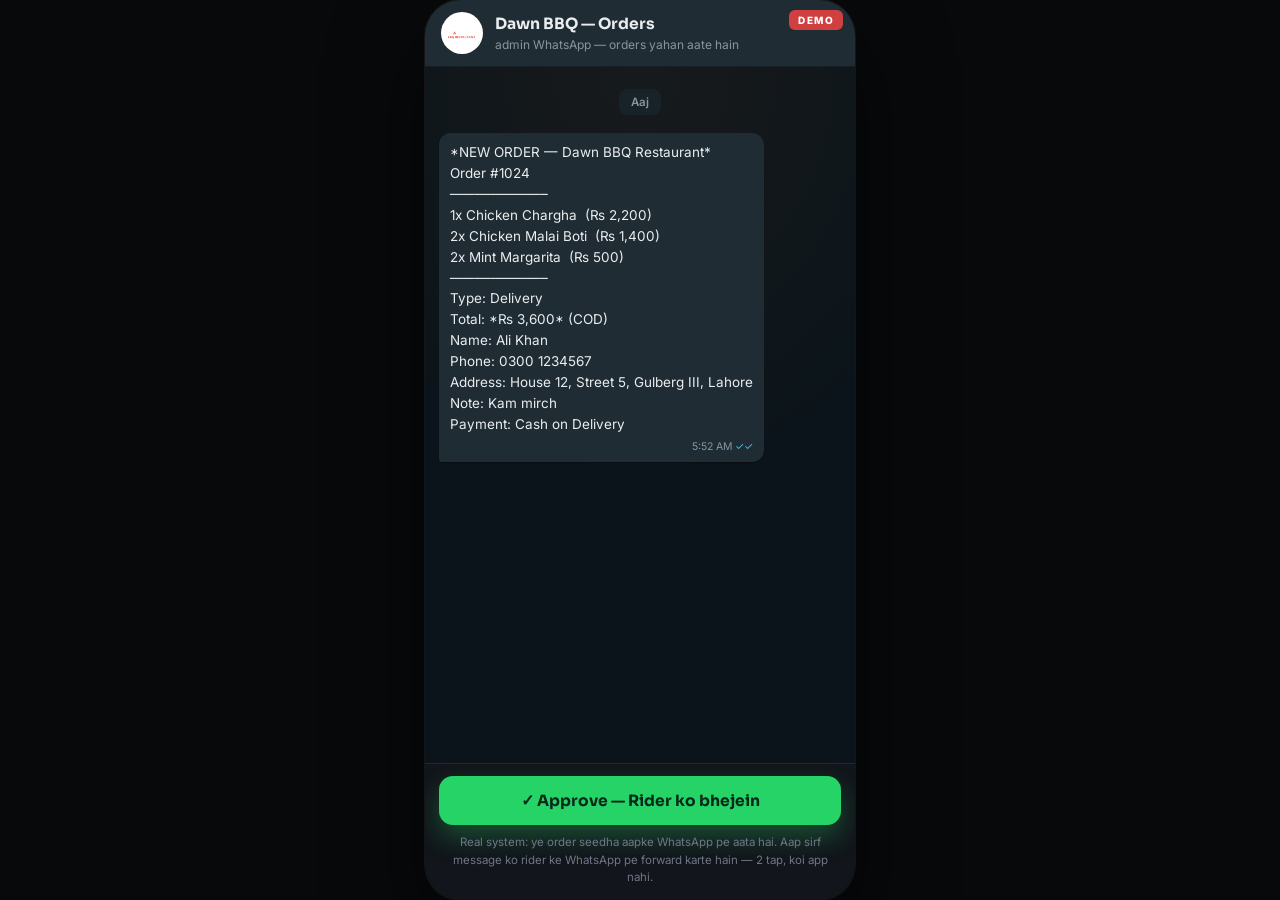
==== admin.html @ aded6132 "Dawn BBQ Restaurant - WhatsApp ordering demo (client menu)" ====
<!DOCTYPE html>
<html lang="en">
<head>
  <meta charset="UTF-8" />
  <meta name="viewport" content="width=device-width, initial-scale=1, viewport-fit=cover" />
  <meta name="theme-color" content="#0b141a" />
  <title>Dawn — Admin WhatsApp (Demo)</title>
  <link rel="icon" href="icon.svg" type="image/svg+xml" />
  <link rel="preconnect" href="https://fonts.googleapis.com" />
  <link rel="preconnect" href="https://fonts.gstatic.com" crossorigin />
  <link href="https://fonts.googleapis.com/css2?family=Inter:wght@400;500;600;700&family=Sora:wght@600;700;800&display=swap" rel="stylesheet" />
  <link rel="stylesheet" href="css/style.css" />
</head>
<body>
  <div class="phone">
    <span class="demo-tag">DEMO</span>

    <header class="wa-top">
      <div class="wa-av"><img src="img/logo.png" alt="Dawn BBQ Restaurant" /></div>
      <div>
        <b>Dawn BBQ — Orders</b>
        <small>admin WhatsApp — orders yahan aate hain</small>
      </div>
    </header>

    <div class="chat" id="chat"></div>

    <div class="approve-bar">
      <button class="approve-btn" id="approveBtn" type="button">
        ✓ Approve — Rider ko bhejein
      </button>
      <p class="approve-note" id="approveNote">
        Real system: ye order seedha aapke WhatsApp pe aata hai. Aap sirf message ko rider ke WhatsApp pe forward karte hain — 2 tap, koi app nahi.
      </p>
    </div>
  </div>

  <script src="js/config.js"></script>
  <script src="js/admin.js"></script>
</body>
</html>
---- css/style.css ----
/* ============================================================
   Dawn — demo app theme (dark premium / food-app look)
   ============================================================ */
:root {
  --bg: #0e1013;
  --bg-2: #12151b;
  --panel: #171b23;
  --panel-2: #1d222c;
  --line: rgba(255, 255, 255, 0.08);
  --line-2: rgba(255, 255, 255, 0.16);
  --txt: #f4f5f7;
  --mut: #a6aebe;
  --dim: #6e7788;
  --flame: linear-gradient(135deg, #fb923c 0%, #f97316 45%, #ef4444 100%);
  --amber: #fb923c;
  --red: #ef4444;
  --wa: #25d366;
  --radius: 18px;
  --shadow: 0 20px 50px rgba(0, 0, 0, 0.45);
}

* { margin: 0; padding: 0; box-sizing: border-box; -webkit-tap-highlight-color: transparent; }
html, body { height: 100%; }

body {
  font-family: "Inter", system-ui, sans-serif;
  background: #08090b;
  color: var(--mut);
  display: flex;
  justify-content: center;
  align-items: center;
  overflow: hidden;
}

h1, h2, h3, h4, .num { font-family: "Sora", "Inter", sans-serif; color: var(--txt); }
button { font: inherit; cursor: pointer; border: none; background: none; color: inherit; }
input, select, textarea { font: inherit; }
a { color: inherit; text-decoration: none; }

/* ---------- Phone frame ---------- */
.phone {
  position: relative;
  width: min(430px, 100%);
  height: min(900px, 100dvh);
  background: var(--bg);
  border-radius: 36px;
  overflow: hidden;
  display: flex;
  flex-direction: column;
  box-shadow: 0 0 0 1px rgba(255, 255, 255, 0.06), 0 40px 90px rgba(0, 0, 0, 0.6);
}

@media (max-width: 480px) {
  .phone { width: 100%; height: 100dvh; border-radius: 0; box-shadow: none; }
}

/* ---------- Top bar ---------- */
.app-top {
  flex-shrink: 0;
  display: flex;
  align-items: center;
  justify-content: space-between;
  gap: 12px;
  padding: 16px 18px 12px;
  background: linear-gradient(180deg, rgba(251, 146, 60, 0.12), transparent);
  border-bottom: 1px solid var(--line);
}

.brand { display: flex; align-items: center; gap: 10px; min-width: 0; }

.brand-logo {
  width: 40px;
  height: 40px;
  border-radius: 12px;
  background: #fff;
  display: grid;
  place-items: center;
  font-family: "Sora", sans-serif;
  font-weight: 800;
  font-size: 19px;
  color: #fff;
  flex-shrink: 0;
  overflow: hidden;
}
.brand-logo img { width: 100%; height: 100%; object-fit: contain; }

.brand b { display: block; font-family: "Sora", sans-serif; font-size: 17px; color: var(--txt); letter-spacing: -0.3px; }
.brand small { font-size: 11.5px; color: var(--dim); }

.status {
  font-size: 11px;
  font-weight: 700;
  color: #34d399;
  background: rgba(52, 211, 153, 0.12);
  border: 1px solid rgba(52, 211, 153, 0.3);
  border-radius: 999px;
  padding: 6px 11px;
  white-space: nowrap;
}

.status::before { content: "●"; margin-right: 5px; font-size: 9px; }

/* ---------- Views ---------- */
.view { flex: 1; overflow-y: auto; overscroll-behavior: contain; padding: 16px 16px 110px; display: none; }
.view.active { display: block; }
.view::-webkit-scrollbar { width: 0; }

.hero-note {
  font-size: 12.5px;
  color: var(--dim);
  padding: 10px 12px;
  border: 1px dashed var(--line-2);
  border-radius: 12px;
  margin-bottom: 16px;
  line-height: 1.5;
}
.hero-note a { color: var(--amber); font-weight: 600; }

/* ---------- Category chips ---------- */
.chips {
  display: flex;
  gap: 8px;
  overflow-x: auto;
  padding-bottom: 12px;
  margin-bottom: 6px;
  position: sticky;
  top: -16px;
  background: var(--bg);
  z-index: 5;
}
.chips::-webkit-scrollbar { display: none; }

.chip {
  flex-shrink: 0;
  font-size: 13px;
  font-weight: 600;
  color: var(--mut);
  background: var(--panel);
  border: 1px solid var(--line);
  border-radius: 999px;
  padding: 9px 16px;
  transition: all 0.15s ease;
}

.chip.active {
  color: #fff;
  background: var(--flame);
  border-color: transparent;
  box-shadow: 0 8px 20px rgba(249, 115, 22, 0.35);
}

.cat-title { font-size: 15px; font-weight: 700; margin: 18px 0 12px; letter-spacing: -0.2px; }

/* ---------- Item cards ---------- */
.item {
  display: flex;
  gap: 13px;
  align-items: center;
  background: var(--panel);
  border: 1px solid var(--line);
  border-radius: var(--radius);
  padding: 14px;
  margin-bottom: 10px;
  transition: border-color 0.15s ease;
}
.item:has(.qty-btn) { border-color: rgba(251, 146, 60, 0.4); }

.item-img {
  width: 62px;
  height: 62px;
  border-radius: 14px;
  background: var(--panel-2);
  border: 1px solid var(--line);
  overflow: hidden;
  flex-shrink: 0;
}
.item-img img { width: 100%; height: 100%; object-fit: cover; display: block; }

.item-body { flex: 1; min-width: 0; }
.item-body h3 { font-size: 15px; font-weight: 700; letter-spacing: -0.2px; }
.item-body p { font-size: 12.5px; color: var(--dim); margin-top: 3px; line-height: 1.4; }
.item-tag {
  display: inline-block;
  font-size: 10px;
  font-weight: 700;
  letter-spacing: 0.6px;
  text-transform: uppercase;
  color: var(--amber);
  background: rgba(251, 146, 60, 0.12);
  border-radius: 6px;
  padding: 2px 7px;
  margin-top: 6px;
}

.item-side { display: flex; flex-direction: column; align-items: flex-end; gap: 8px; flex-shrink: 0; }
.item-price { font-family: "Sora", sans-serif; font-size: 15px; font-weight: 800; color: var(--txt); white-space: nowrap; }

.add-btn {
  width: 34px;
  height: 34px;
  border-radius: 50%;
  background: var(--flame);
  color: #fff;
  font-size: 20px;
  font-weight: 600;
  line-height: 1;
  display: grid;
  place-items: center;
  box-shadow: 0 6px 16px rgba(249, 115, 22, 0.35);
  transition: transform 0.12s ease;
}
.add-btn:active { transform: scale(0.9); }

.qty { display: flex; align-items: center; gap: 10px; background: var(--panel-2); border-radius: 999px; padding: 3px; }
.qty-btn { width: 28px; height: 28px; border-radius: 50%; background: rgba(255, 255, 255, 0.08); color: var(--txt); font-size: 16px; display: grid; place-items: center; }
.qty span { font-family: "Sora", sans-serif; font-size: 13.5px; font-weight: 700; color: var(--txt); min-width: 14px; text-align: center; }

/* ---------- Floating cart bar ---------- */
.cart-bar {
  position: absolute;
  left: 14px;
  right: 14px;
  bottom: 76px;
  z-index: 20;
  display: none;
  align-items: center;
  justify-content: space-between;
  gap: 12px;
  background: var(--flame);
  border-radius: 16px;
  padding: 13px 18px;
  color: #fff;
  box-shadow: 0 16px 36px rgba(239, 68, 68, 0.4);
  cursor: pointer;
  animation: rise 0.25s ease;
}
.cart-bar.show { display: flex; }
.cart-bar b { font-family: "Sora", sans-serif; font-size: 14px; }
.cart-bar span { font-size: 12.5px; opacity: 0.9; }
.cart-bar i { font-style: normal; font-size: 20px; }

@keyframes rise { from { transform: translateY(12px); opacity: 0; } }

/* ---------- Tabbar ---------- */
.tabbar {
  position: absolute;
  left: 0;
  right: 0;
  bottom: 0;
  z-index: 30;
  display: grid;
  grid-template-columns: repeat(3, 1fr);
  background: rgba(18, 21, 27, 0.92);
  backdrop-filter: blur(16px);
  border-top: 1px solid var(--line);
  padding: 8px 8px calc(10px + env(safe-area-inset-bottom));
}

.tab { display: flex; flex-direction: column; align-items: center; gap: 3px; font-size: 11px; font-weight: 600; color: var(--dim); padding: 6px; position: relative; }
.tab .ic { font-size: 19px; line-height: 1; }
.tab.active { color: var(--amber); }

.tab-badge {
  position: absolute;
  top: 2px;
  right: calc(50% - 22px);
  min-width: 17px;
  height: 17px;
  border-radius: 999px;
  background: var(--red);
  color: #fff;
  font-size: 10px;
  font-weight: 800;
  display: none;
  place-items: center;
  padding: 0 4px;
}
.tab-badge.show { display: grid; }

/* ---------- Cart view ---------- */
.cart-line {
  display: flex;
  align-items: center;
  gap: 12px;
  background: var(--panel);
  border: 1px solid var(--line);
  border-radius: 14px;
  padding: 13px 14px;
  margin-bottom: 10px;
}
.cart-line .info { flex: 1; min-width: 0; }
.cart-line .info b { display: block; font-size: 14px; color: var(--txt); font-weight: 600; }
.cart-line .info span { font-size: 12.5px; color: var(--dim); }
.cart-line .line-price { font-family: "Sora", sans-serif; font-weight: 700; font-size: 14px; color: var(--txt); white-space: nowrap; }

.type-toggle { display: grid; grid-template-columns: 1fr 1fr; gap: 8px; margin: 18px 0 14px; }
.type-btn { padding: 12px; border-radius: 12px; background: var(--panel); border: 1px solid var(--line); color: var(--mut); font-weight: 600; font-size: 14px; }
.type-btn.active { background: rgba(251, 146, 60, 0.12); border-color: rgba(251, 146, 60, 0.5); color: var(--amber); }

.field { margin-bottom: 12px; }
.field label { display: block; font-size: 11.5px; font-weight: 700; letter-spacing: 1px; text-transform: uppercase; color: var(--dim); margin-bottom: 7px; }
.field input, .field textarea {
  width: 100%;
  background: var(--panel);
  border: 1px solid var(--line-2);
  border-radius: 12px;
  color: var(--txt);
  padding: 13px 14px;
  font-size: 15px;
  outline: none;
  transition: border-color 0.15s ease, box-shadow 0.15s ease;
}
.field input::placeholder, .field textarea::placeholder { color: var(--dim); }
.field input:focus, .field textarea:focus { border-color: var(--amber); box-shadow: 0 0 0 3px rgba(251, 146, 60, 0.18); }
.field textarea { min-height: 74px; resize: vertical; }
.field.err input, .field.err textarea { border-color: #f87171; }

.totals { border-top: 1px solid var(--line); margin-top: 16px; padding-top: 14px; display: flex; flex-direction: column; gap: 8px; }
.totals .row { display: flex; justify-content: space-between; font-size: 14px; }
.totals .row.grand { font-family: "Sora", sans-serif; font-weight: 800; font-size: 18px; color: var(--txt); padding-top: 8px; border-top: 1px dashed var(--line-2); margin-top: 4px; }
.totals .row.grand span:last-child { color: var(--amber); }

.form-err { color: #f87171; font-size: 13px; font-weight: 600; margin-top: 12px; display: none; }
.form-err.show { display: block; }

.wa-btn {
  width: 100%;
  margin-top: 16px;
  display: flex;
  align-items: center;
  justify-content: center;
  gap: 10px;
  background: var(--wa);
  color: #06281a;
  font-family: "Sora", sans-serif;
  font-weight: 700;
  font-size: 16px;
  border-radius: 16px;
  padding: 16px;
  box-shadow: 0 14px 30px rgba(37, 211, 102, 0.3);
  transition: transform 0.12s ease;
}
.wa-btn:active { transform: scale(0.98); }
.wa-btn svg { width: 21px; height: 21px; fill: currentColor; }

.empty { text-align: center; padding: 60px 20px; color: var(--dim); }
.empty .big { font-size: 44px; margin-bottom: 12px; }
.empty p { font-size: 14px; line-height: 1.6; }

/* ---------- Success ---------- */
.success { text-align: center; padding: 30px 8px; }
.success .tick {
  width: 84px;
  height: 84px;
  margin: 0 auto 20px;
  border-radius: 50%;
  background: rgba(37, 211, 102, 0.12);
  border: 1px solid rgba(37, 211, 102, 0.4);
  display: grid;
  place-items: center;
  font-size: 40px;
}
.success h2 { font-size: 22px; letter-spacing: -0.5px; margin-bottom: 8px; }
.success p { font-size: 14px; line-height: 1.65; max-width: 300px; margin: 0 auto; }

.steps { text-align: left; margin: 26px auto 0; max-width: 320px; display: flex; flex-direction: column; gap: 14px; }
.step { display: flex; gap: 12px; align-items: flex-start; }
.step i {
  flex-shrink: 0;
  width: 26px;
  height: 26px;
  border-radius: 50%;
  background: var(--flame);
  color: #fff;
  font-style: normal;
  font-family: "Sora", sans-serif;
  font-weight: 800;
  font-size: 12.5px;
  display: grid;
  place-items: center;
}
.step b { display: block; font-size: 14px; color: var(--txt); font-weight: 600; }
.step span { font-size: 12.5px; color: var(--dim); line-height: 1.5; }

.ghost-link { display: inline-block; margin-top: 22px; color: var(--amber); font-weight: 700; font-size: 14px; border-bottom: 1px solid rgba(251, 146, 60, 0.4); padding-bottom: 2px; }

/* ---------- How tab ---------- */
.how-step { display: flex; gap: 14px; background: var(--panel); border: 1px solid var(--line); border-radius: var(--radius); padding: 18px; margin-bottom: 12px; }
.how-step .ic { width: 46px; height: 46px; border-radius: 13px; background: rgba(251, 146, 60, 0.12); display: grid; place-items: center; font-size: 22px; flex-shrink: 0; }
.how-step h3 { font-size: 15.5px; margin-bottom: 4px; }
.how-step p { font-size: 13px; line-height: 1.55; color: var(--dim); }

/* ---------- Toast ---------- */
.toast {
  position: absolute;
  left: 50%;
  bottom: 150px;
  transform: translateX(-50%) translateY(10px);
  z-index: 60;
  background: var(--panel-2);
  border: 1px solid var(--line-2);
  color: var(--txt);
  font-size: 13px;
  font-weight: 600;
  border-radius: 999px;
  padding: 11px 20px;
  box-shadow: var(--shadow);
  opacity: 0;
  pointer-events: none;
  transition: opacity 0.25s ease, transform 0.25s ease;
  white-space: nowrap;
}
.toast.show { opacity: 1; transform: translateX(-50%) translateY(0); }

/* ============================================================
   ADMIN (WhatsApp simulation)
   ============================================================ */
.wa-top {
  flex-shrink: 0;
  display: flex;
  align-items: center;
  gap: 12px;
  background: #1f2c33;
  padding: 12px 16px;
  border-bottom: 1px solid rgba(0, 0, 0, 0.3);
}
.wa-av { width: 42px; height: 42px; border-radius: 50%; background: #fff; display: grid; place-items: center; font-family: "Sora", sans-serif; font-weight: 800; color: #fff; flex-shrink: 0; overflow: hidden; }
.wa-av img { width: 100%; height: 100%; object-fit: contain; }
.wa-top b { display: block; color: #e9edef; font-family: "Sora", sans-serif; font-size: 15.5px; }
.wa-top small { color: #8696a0; font-size: 12px; }

.chat {
  flex: 1;
  overflow-y: auto;
  padding: 18px 14px 20px;
  background:
    radial-gradient(80% 60% at 50% 0%, rgba(251, 146, 60, 0.05), transparent),
    #0b141a;
  display: flex;
  flex-direction: column;
  gap: 10px;
}
.chat::-webkit-scrollbar { width: 0; }

.chat-date { align-self: center; background: #182229; color: #8696a0; font-size: 11.5px; font-weight: 600; border-radius: 8px; padding: 6px 12px; margin: 4px 0 8px; }

.bubble {
  max-width: 86%;
  background: #202c33;
  border-radius: 12px 12px 12px 3px;
  padding: 9px 11px 7px;
  color: #e9edef;
  font-size: 13.5px;
  line-height: 1.55;
  white-space: pre-wrap;
  word-break: break-word;
  box-shadow: 0 1px 1px rgba(0, 0, 0, 0.3);
  align-self: flex-start;
  animation: pop 0.3s ease;
}
.bubble.out { background: #005c4b; border-radius: 12px 12px 3px 12px; align-self: flex-end; }
.bubble .meta { display: block; text-align: right; font-size: 10.5px; color: #8696a0; margin-top: 4px; }
.bubble .meta::after { content: " ✓✓"; color: #53bdeb; }

@keyframes pop { from { transform: translateY(8px) scale(0.97); opacity: 0; } }

.approve-bar {
  flex-shrink: 0;
  padding: 12px 14px calc(14px + env(safe-area-inset-bottom));
  background: var(--bg-2);
  border-top: 1px solid var(--line);
}

.approve-btn {
  width: 100%;
  display: flex;
  align-items: center;
  justify-content: center;
  gap: 10px;
  background: var(--wa);
  color: #06281a;
  font-family: "Sora", sans-serif;
  font-weight: 700;
  font-size: 15.5px;
  border-radius: 14px;
  padding: 15px;
  box-shadow: 0 12px 26px rgba(37, 211, 102, 0.3);
}
.approve-btn:disabled { opacity: 0.55; box-shadow: none; cursor: default; }

.approve-note { font-size: 11.5px; color: var(--dim); text-align: center; margin-top: 9px; line-height: 1.5; }
.demo-tag {
  position: absolute;
  top: 10px;
  right: 12px;
  z-index: 40;
  font-size: 10px;
  font-weight: 800;
  letter-spacing: 1.4px;
  color: #fff;
  background: rgba(239, 68, 68, 0.85);
  border-radius: 6px;
  padding: 4px 9px;
}
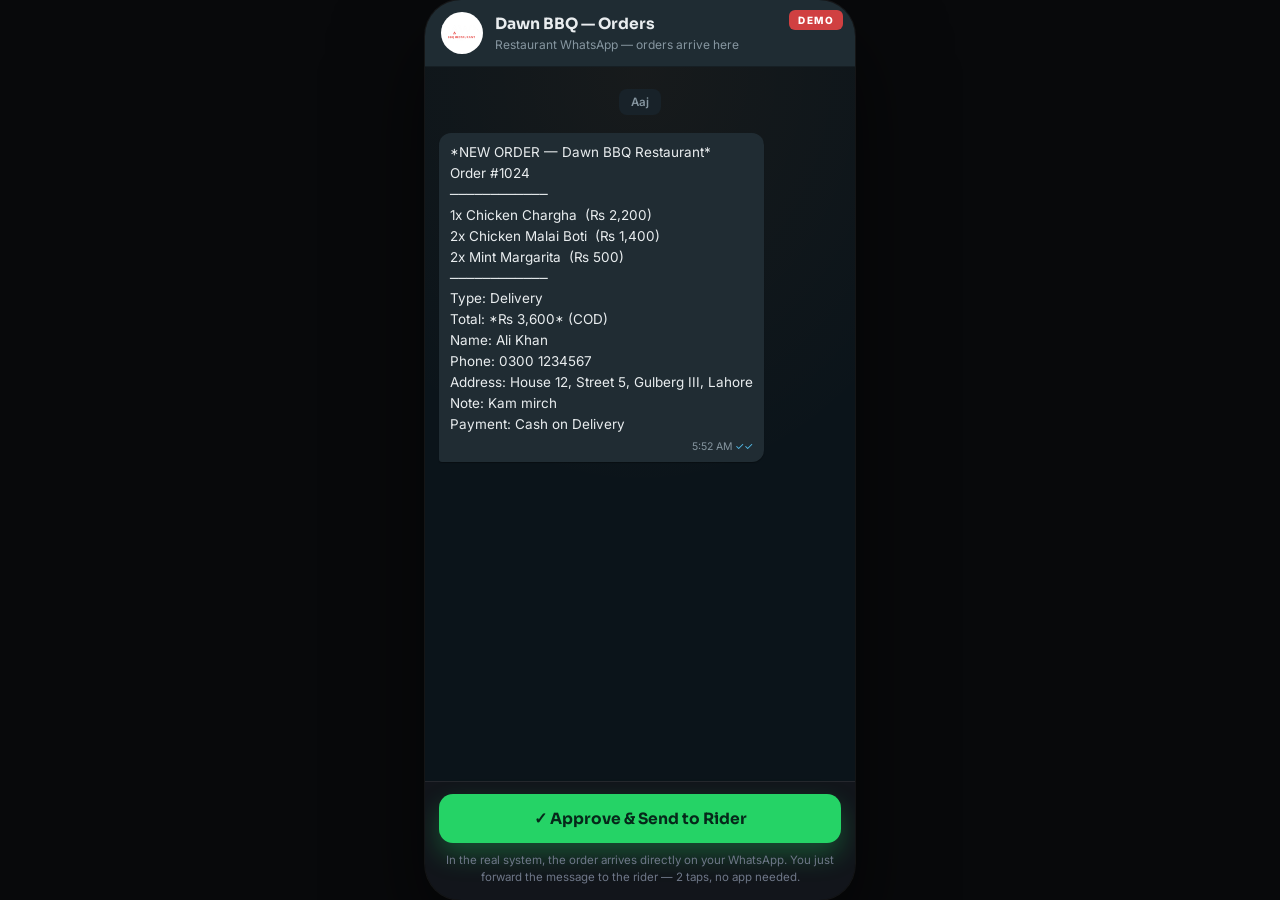
==== commit 5d7c1133: "Remove How tab, translate all text to English" ====
--- a/admin.html
+++ b/admin.html
@@ -19,7 +19,7 @@
       <div class="wa-av"><img src="img/logo.png" alt="Dawn BBQ Restaurant" /></div>
       <div>
         <b>Dawn BBQ — Orders</b>
-        <small>admin WhatsApp — orders yahan aate hain</small>
+        <small>Restaurant WhatsApp — orders arrive here</small>
       </div>
     </header>
 
@@ -27,10 +27,10 @@
 
     <div class="approve-bar">
       <button class="approve-btn" id="approveBtn" type="button">
-        ✓ Approve — Rider ko bhejein
+        ✓ Approve &amp; Send to Rider
       </button>
       <p class="approve-note" id="approveNote">
-        Real system: ye order seedha aapke WhatsApp pe aata hai. Aap sirf message ko rider ke WhatsApp pe forward karte hain — 2 tap, koi app nahi.
+        In the real system, the order arrives directly on your WhatsApp. You just forward the message to the rider — 2 taps, no app needed.
       </p>
     </div>
   </div>
--- a/css/style.css
+++ b/css/style.css
@@ -385,12 +385,6 @@
 .ghost-link { display: inline-block; margin-top: 22px; color: var(--amber); font-weight: 700; font-size: 14px; border-bottom: 1px solid rgba(251, 146, 60, 0.4); padding-bottom: 2px; }
 
 /* ---------- How tab ---------- */
-.how-step { display: flex; gap: 14px; background: var(--panel); border: 1px solid var(--line); border-radius: var(--radius); padding: 18px; margin-bottom: 12px; }
-.how-step .ic { width: 46px; height: 46px; border-radius: 13px; background: rgba(251, 146, 60, 0.12); display: grid; place-items: center; font-size: 22px; flex-shrink: 0; }
-.how-step h3 { font-size: 15.5px; margin-bottom: 4px; }
-.how-step p { font-size: 13px; line-height: 1.55; color: var(--dim); }
-
-/* ---------- Toast ---------- */
 .toast {
   position: absolute;
   left: 50%;
